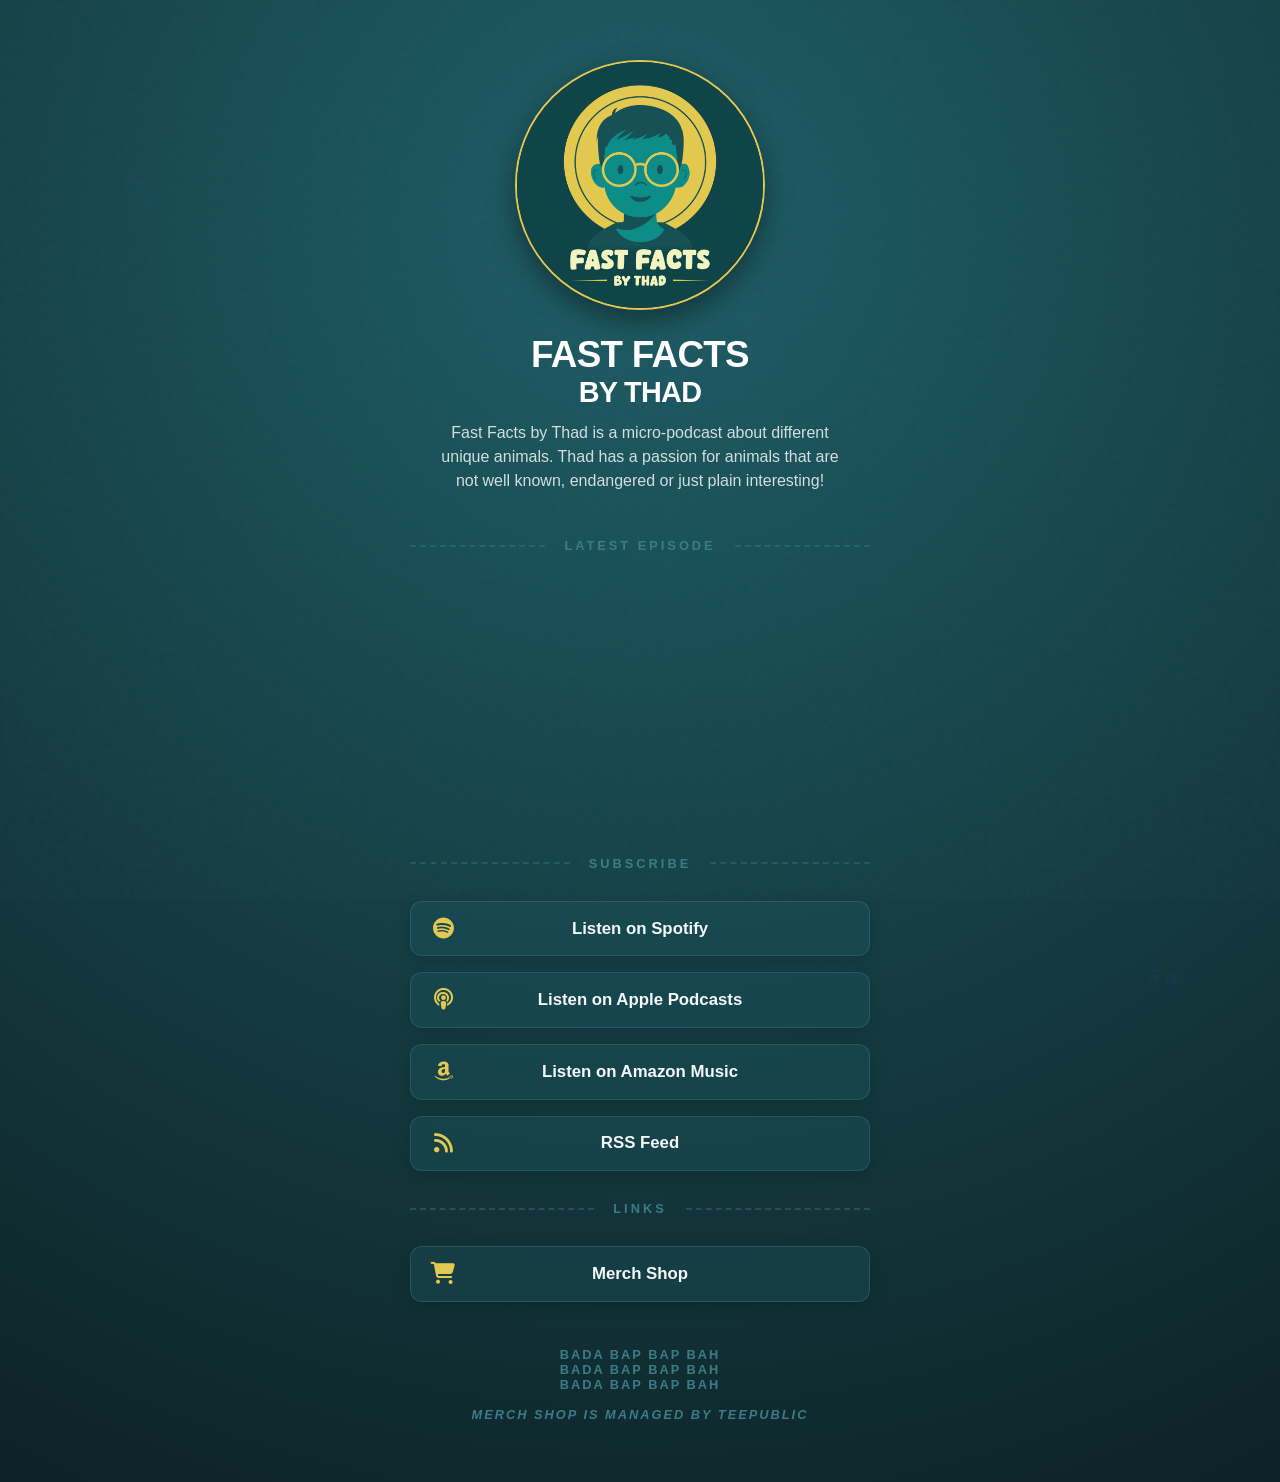
==== index.html @ fd79838b "Update index.html" ====
<!DOCTYPE html>
<html lang="en">
<head>
  <meta charset="UTF-8">
  <meta name="viewport" content="width=device-width, initial-scale=1.0">

  <title>Fast Facts by Thad Podcast | Links</title>
  <meta name="description" content="Fast Facts by Thad is a micro-podcast about different unique animals. Thad has a passion for animals that are not well known, endangered or just plain interesting! ">
  <meta name="robots" content="index, follow, max-image-preview:large, max-snippet:-1, max-video-preview:-1">
  <link rel="canonical" href="https://fastfactsbythad.com/">

  <meta name="ai-search" content="index, follow">
  <meta name="ai-integration" content="enabled">

  <meta property="og:type" content="website">
  <meta property="og:url" content="https://fastfactsbythad.com/">
  <meta property="og:title" content="Fast Facts by Thad Podcast | Links">
  <meta property="og:description" content="Fast Facts by Thad is a micro-podcast about different unique animals. Thad has a passion for animals that are not well known, endangered or just plain interesting! ">
  <meta property="og:image" content="https://fastfactsbythad.com/fastfactsbythadlogo.png">
  <meta property="og:image:alt" content="an illustrated logo of a young boy wearing glasses with the text Fast Facts by Thad at the bottom">

  <meta name="twitter:card" content="summary_large_image">
  <meta name="twitter:url" content="https://fastfactsbythad.com/">
  <meta name="twitter:title" content="Your Catchy Page Title Go Here">
  <meta name="twitter:description" content="Fast Facts by Thad is a micro-podcast about different unique animals. Thad has a passion for animals that are not well known, endangered or just plain interesting! ">
  <meta name="twitter:image" content="https://fastfactsbythad.com/fastfactsbythadlogo.png>

	
    <meta name="viewport" content="width=device-width, initial-scale=1.0">
    <link rel="stylesheet" href="style.css">
    <!-- FontAwesome for animal & podcast platform icons -->
    <link rel="stylesheet" href="https://cdnjs.cloudflare.com/ajax/libs/font-awesome/6.4.0/css/all.min.css">
</head>
<body>

    <!-- Stylized animal tracking accents -->
    <div class="track-accent track-1">🐾</div>
    <div class="track-accent track-2">🐾</div>

    <div class="container">
        <!-- Profile Header -->
<!-- Profile Header -->
<header class="profile">
    <div class="avatar-container">
        <!-- Replace the old <i> tag with your image -->
        <img src="fastfactsbythadlogo.png" alt="Fast Facts by Thad Logo" class="avatar-image">
    </div>
    <h1 class="podcast-title">Fast Facts</h1>
	<h1 class="podcast-subtitle">by Thad</h1>
    <p class="podcast-tagline">Fast Facts by Thad is a micro-podcast about different unique animals. Thad has a passion for animals that are not well known, endangered or just plain interesting! </p>
</header>

		            <div class="divider">
                <span>Latest Episode</span>
					</div>

		
<div class="spotify-embed">
      <iframe data-testid="embed-iframe" style="border-radius:12px" src="https://open.spotify.com/embed/show/7EcVNPOWCaKIQm9xlzZFbG/video?utm_source=generator&si=f77bdb9f01fd45ad" width="496" height="279" frameBorder="0" allowfullscreen="" allow="autoplay; clipboard-write; encrypted-media; fullscreen; picture-in-picture" loading="lazy"></iframe>
</div>
        <!-- Links Section -->
        <main class="links-container">

			            <div class="divider">
                <span>Subscribe</span>
						</div>
            
            <!-- Replace '#' with your actual platform URLs -->
            <a href="https://open.spotify.com/show/7EcVNPOWCaKIQm9xlzZFbG" target="_blank" class="link-btn spotify">
                <span class="icon-wrapper"><i class="fa-brands fa-spotify"></i></span>
                <span class="btn-text">Listen on Spotify</span>
            </a>

            <a href="https://podcasts.apple.com/gb/podcast/fast-facts-by-thad/id1849812046" target="_blank" class="link-btn apple">
                <span class="icon-wrapper"><i class="fa-solid fa-podcast"></i></span>
                <span class="btn-text">Listen on Apple Podcasts</span>
            </a>

            <a href="https://music.amazon.com/podcasts/1249af60-a4c0-4b5a-bf7e-286344730311/fast-facts-by-thad" target="_blank" class="link-btn amazon">
                <span class="icon-wrapper"><i class="fa-brands fa-amazon"></i></span>
                <span class="btn-text">Listen on Amazon Music</span>
            </a>

            <a href="https://anchor.fm/s/105c0866c/podcast/rss" target="_blank" class="link-btn rss">
                <span class="icon-wrapper"><i class="fa-solid fa-rss"></i></span>
                <span class="btn-text">RSS Feed</span>
            </a>

            <!-- Support Separator Divider -->
            <div class="divider">
                <span>Links</span>
            </div>

            <a href="https://www.teepublic.com/user/FastFactsbyThad" target="_blank" class="link-btn website">
                <span class="icon-wrapper"><i class="fa-solid fa-cart-shopping"></i></span>
                <span class="btn-text">Merch Shop</span>
            </a>


        </main>

        <!-- Minimal Footer -->
        <footer class="social-footer">
            <p class="footer-note">bada bap bap bah <br> bada bap bap bah <br> bada bap bap bah <br><br><em>Merch Shop is managed by Teepublic</em></p>
        </footer>
    </div>

	
  
</body>
</html>
---- style.css ----
* {
    box-sizing: border-box;
    margin: 0;
    padding: 0;
}

body {
    font-family: -apple-system, BlinkMacSystemFont, "Segoe UI", Roboto, Helvetica, Arial, sans-serif;
    /* Immersive, moody deep water/reptilian gradient background */
    background: radial-gradient(circle at 50% 15%, #1e5e67 0%, #0d2226 100%);
    color: #f4f8f9;
    min-height: 100vh;
    display: flex;
    justify-content: center;
    align-items: flex-start;
    padding: 60px 20px;
    position: relative;
    overflow-x: hidden;
}

/* Organic micro-texture scale simulation overlay */
body::before {
    content: "";
    position: fixed;
    top: 0; left: 0; width: 100vw; height: 100vh;
    opacity: 0.025;
    pointer-events: none;
    z-index: 10;
    background-image: url("data:image/svg+xml,%3Csvg viewBox='0 0 200 200' xmlns='http://www.w3.org/2000/svg'%3E%3Cfilter id='noise'%3E%3CfeTurbulence type='fractalNoise' baseFrequency='0.75' numOctaves='3' stitchTiles='stitch'/%3E%3C/filter%3E%3Crect width='100%25' height='100%25' filter='url(%23noise)'/%3E%3C/svg%3E");
}

/* Tracking Accents */
.track-accent {
    position: absolute;
    font-size: 1.5rem;
    opacity: 0.08;
    pointer-events: none;
    user-select: none;
    color: #e2c952;
}
.track-1 { top: 12%; left: 10%; transform: rotate(15deg); }
.track-2 { top: 65%; right: 8%; transform: rotate(-35deg); }

/* Main Wrapper Layout */
.container {
    width: 100%;
    max-width: 460px;
    text-align: center;
    animation: dynamicFade 0.7s cubic-bezier(0.25, 1, 0.5, 1);
}

/* Profile / Branding Header */
.profile {
    margin-bottom: 45px;
}

.avatar-container {
    width: 250px;
    height: 250px;
    background-color: #0d2226;
    border: 2px solid #e2c952; /* Your gold accent border */
    border-radius: 50%;        /* Forces the container into a perfect circle */
    overflow: hidden;          /* Clips the square corners of the image inside it */
    margin: 0 auto 24px auto;
    display: flex;
    align-items: center;
    justify-content: center;
    box-shadow: 0 12px 28px rgba(0, 0, 0, 0.4);
}

.avatar-image {
    width: 100%;
    height: 100%;
    object-fit: cover;         /* Ensures the image fills the circle without stretching */
    display: block;
}
}

.avatar-icon {
    font-size: 2.2rem;
    color: #e2c952;
}

.podcast-title {
    font-size: 2.3rem;
    font-weight: 900;
    letter-spacing: -0.7px;
    margin-bottom: 0px;
    color: #ffffff;
    text-transform: uppercase;
}

.podcast-subtitle {
    font-size: 1.8rem;
    font-weight: 900;
    letter-spacing: -0.7px;
    margin-bottom: 12px;
    color: #ffffff;
    text-transform: uppercase;
}

.podcast-tagline {
    font-size: 1rem;
    line-height: 1.5;
    color: #f4f8f9;
    opacity: 0.85;
    padding: 0 20px;
    font-weight: 400;
}

/* Links Grid Structure */
.links-container {
    display: flex;
    flex-direction: column;
    gap: 16px;
    margin-bottom: 45px;
}

/* 3-Column Grid Layout (Guarantees un-smooshed, readable icon separation) */
.link-btn {
    display: grid;
    grid-template-columns: 40px 1fr 40px; 
    align-items: center;
    text-decoration: none;
    color: #f4f8f9;
    background-color: rgba(30, 94, 103, 0.3); /* Transparent Main Teal Base */
    border: 1px solid rgba(58, 125, 135, 0.4); /* Muted slate teal borders */
    padding: 16px 12px;
    border-radius: 12px;
    font-size: 1.05rem;
    font-weight: 600;
    box-shadow: 0 4px 15px rgba(0, 0, 0, 0.15);
    transition: all 0.25s cubic-bezier(0.215, 0.610, 0.355, 1);
}

/* Icon box placement track */
.icon-wrapper {
    display: flex;
    justify-content: center;
    align-items: center;
    font-size: 1.35rem;
    color: #e2c952; /* Base color uses Accent Gold */
    transition: transform 0.2s ease, color 0.2s ease;
}

/* Middle core text alignment track */
.btn-text {
    grid-column: 2;
    text-align: center;
    word-wrap: break-word;
}

/* Hover Physics Engine */
.link-btn:hover {
    transform: translateY(-2px);
    background-color: rgba(30, 94, 103, 0.55);
    border-color: #e2c952; /* Changes to Accent Gold on Hover */
    box-shadow: 0 8px 24px rgba(0, 0, 0, 0.25);
}

.link-btn:hover .icon-wrapper {
    transform: scale(1.15);
    color: #ffffff;
}

.link-btn:active {
    transform: translateY(1px);
}

/* Branding indicator adjustments for specific services */
.link-btn.spotify:hover { border-color: #1DB954; }
.link-btn.apple:hover { border-color: #FC3C44; }
.link-btn.amazon:hover { border-color: #00A8E1; }
.link-btn.youtube:hover { border-color: #FF0000; }

/* Section Separator */
.divider {
    display: flex;
    align-items: center;
    text-align: center;
    margin: 14px 0;
    color: #3a7d87;
    font-size: 0.8rem;
    font-weight: 800;
    text-transform: uppercase;
    letter-spacing: 3px;
}

.divider::before, .divider::after {
    content: '';
    flex: 1;
    border-bottom: 2px dashed rgba(58, 125, 135, 0.4);
}

.divider:not(:empty)::before { margin-right: 1.5em; }
.divider:not(:empty)::after { margin-left: 1.5em; }

/* Minimalist Footer Note */
.social-footer {
    margin-top: 16px;
}

.footer-note {
    color: #3a7d87;
    font-size: 0.8rem;
    letter-spacing: 2px;
    text-transform: uppercase;
    font-weight: 700;
}

/* Smooth scaling entry animation */
@keyframes dynamicFade {
    from {
        opacity: 0;
        transform: translateY(15px);
    }
    to {
        opacity: 1;
        transform: translateY(0);
    }
}

/* Adaptive layout for micro viewports */
@media (max-width: 400px) {
    body {
        padding: 40px 14px;
    }
    .link-btn {
        font-size: 0.98rem;
        grid-template-columns: 35px 1fr 35px;
        padding: 14px 8px;
    }
}

.spotify-embed {
  position: relative;
  width: 100%;
  max-width: 496px;
  aspect-ratio: 16 / 9;
  margin-bottom: 16px;
}

.spotify-embed iframe {
  position: absolute;
  top: 0;
  left: 0;
  width: 100%;
  height: 100%;
  border-radius: 12px;
}
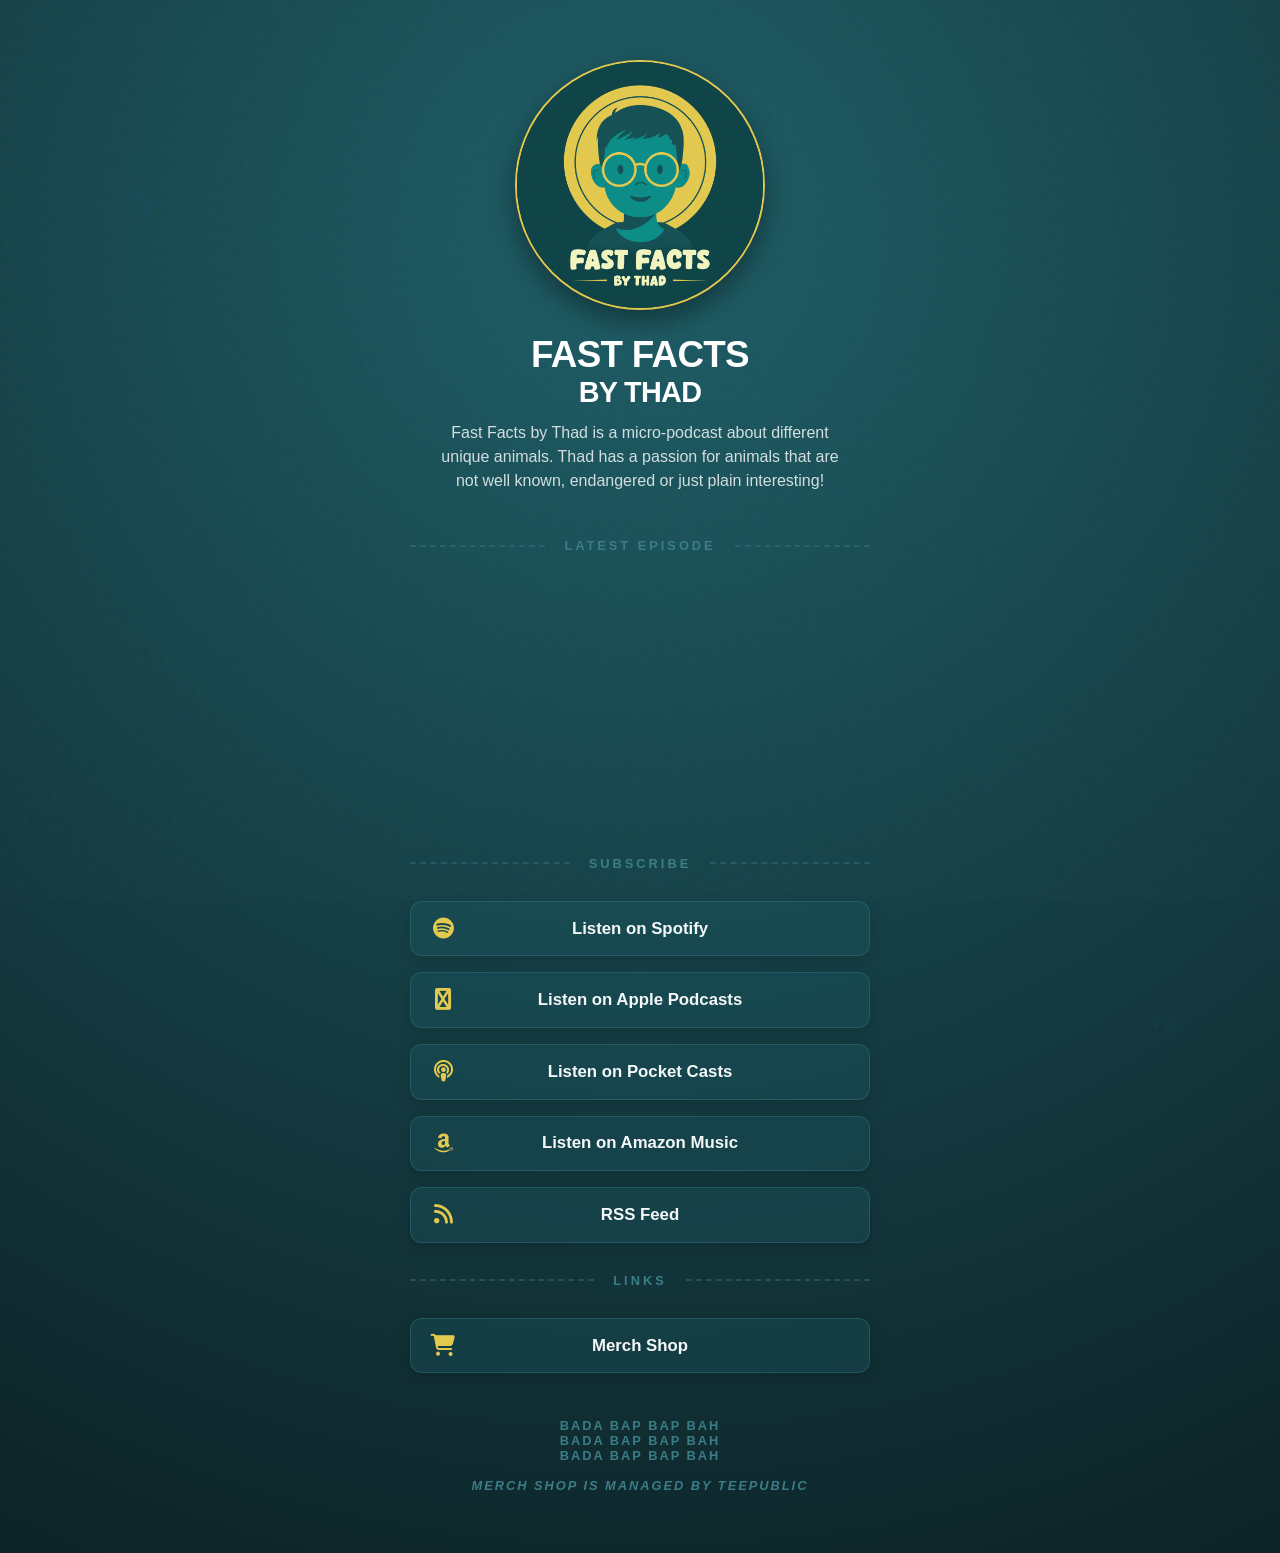
==== commit b40a96e6: "Update index.html added pocket casts, changed apple podcast icon" ====
--- a/index.html
+++ b/index.html
@@ -33,16 +33,12 @@
 </head>
 <body>
 
-    <!-- Stylized animal tracking accents -->
     <div class="track-accent track-1">🐾</div>
     <div class="track-accent track-2">🐾</div>
 
     <div class="container">
-        <!-- Profile Header -->
-<!-- Profile Header -->
 <header class="profile">
     <div class="avatar-container">
-        <!-- Replace the old <i> tag with your image -->
         <img src="fastfactsbythadlogo.png" alt="Fast Facts by Thad Logo" class="avatar-image">
     </div>
     <h1 class="podcast-title">Fast Facts</h1>
@@ -65,15 +61,19 @@
                 <span>Subscribe</span>
 						</div>
             
-            <!-- Replace '#' with your actual platform URLs -->
             <a href="https://open.spotify.com/show/7EcVNPOWCaKIQm9xlzZFbG" target="_blank" class="link-btn spotify">
                 <span class="icon-wrapper"><i class="fa-brands fa-spotify"></i></span>
                 <span class="btn-text">Listen on Spotify</span>
             </a>
 
             <a href="https://podcasts.apple.com/gb/podcast/fast-facts-by-thad/id1849812046" target="_blank" class="link-btn apple">
+                <span class="icon-wrapper"><i class="fa-solid fa-apple"></i></span>
+                <span class="btn-text">Listen on Apple Podcasts</span>
+            </a>
+
+			<a href="https://pca.st/h0dcdpww" target="_blank" class="link-btn pocketcasts">
                 <span class="icon-wrapper"><i class="fa-solid fa-podcast"></i></span>
-                <span class="btn-text">Listen on Apple Podcasts</span>
+                <span class="btn-text">Listen on Pocket Casts</span>
             </a>
 
             <a href="https://music.amazon.com/podcasts/1249af60-a4c0-4b5a-bf7e-286344730311/fast-facts-by-thad" target="_blank" class="link-btn amazon">
@@ -86,7 +86,6 @@
                 <span class="btn-text">RSS Feed</span>
             </a>
 
-            <!-- Support Separator Divider -->
             <div class="divider">
                 <span>Links</span>
             </div>
@@ -99,7 +98,6 @@
 
         </main>
 
-        <!-- Minimal Footer -->
         <footer class="social-footer">
             <p class="footer-note">bada bap bap bah <br> bada bap bap bah <br> bada bap bap bah <br><br><em>Merch Shop is managed by Teepublic</em></p>
         </footer>
--- a/style.css
+++ b/style.css
@@ -38,7 +38,7 @@
     opacity: 0.08;
     pointer-events: none;
     user-select: none;
-    color: #e2c952;
+    color: #E3C94E;
 }
 .track-1 { top: 12%; left: 10%; transform: rotate(15deg); }
 .track-2 { top: 65%; right: 8%; transform: rotate(-35deg); }
@@ -60,7 +60,7 @@
     width: 250px;
     height: 250px;
     background-color: #0d2226;
-    border: 2px solid #e2c952; /* Your gold accent border */
+    border: 2px solid #E3C94E; /* Your gold accent border */
     border-radius: 50%;        /* Forces the container into a perfect circle */
     overflow: hidden;          /* Clips the square corners of the image inside it */
     margin: 0 auto 24px auto;
@@ -80,7 +80,7 @@
 
 .avatar-icon {
     font-size: 2.2rem;
-    color: #e2c952;
+    color: #E3C94E;
 }
 
 .podcast-title {
@@ -141,7 +141,7 @@
     justify-content: center;
     align-items: center;
     font-size: 1.35rem;
-    color: #e2c952; /* Base color uses Accent Gold */
+    color: #E3C94E; /* Base color uses Accent Gold */
     transition: transform 0.2s ease, color 0.2s ease;
 }
 
@@ -156,7 +156,7 @@
 .link-btn:hover {
     transform: translateY(-2px);
     background-color: rgba(30, 94, 103, 0.55);
-    border-color: #e2c952; /* Changes to Accent Gold on Hover */
+    border-color: #E3C94E; /* Changes to Accent Gold on Hover */
     box-shadow: 0 8px 24px rgba(0, 0, 0, 0.25);
 }
 
@@ -173,7 +173,10 @@
 .link-btn.spotify:hover { border-color: #1DB954; }
 .link-btn.apple:hover { border-color: #FC3C44; }
 .link-btn.amazon:hover { border-color: #00A8E1; }
+.link-btn.anchor:hover { border-color: #A549FF; }
+.link-btn.pocketcasts:hover { border-color: #F74132; }
 .link-btn.youtube:hover { border-color: #FF0000; }
+
 
 /* Section Separator */
 .divider {
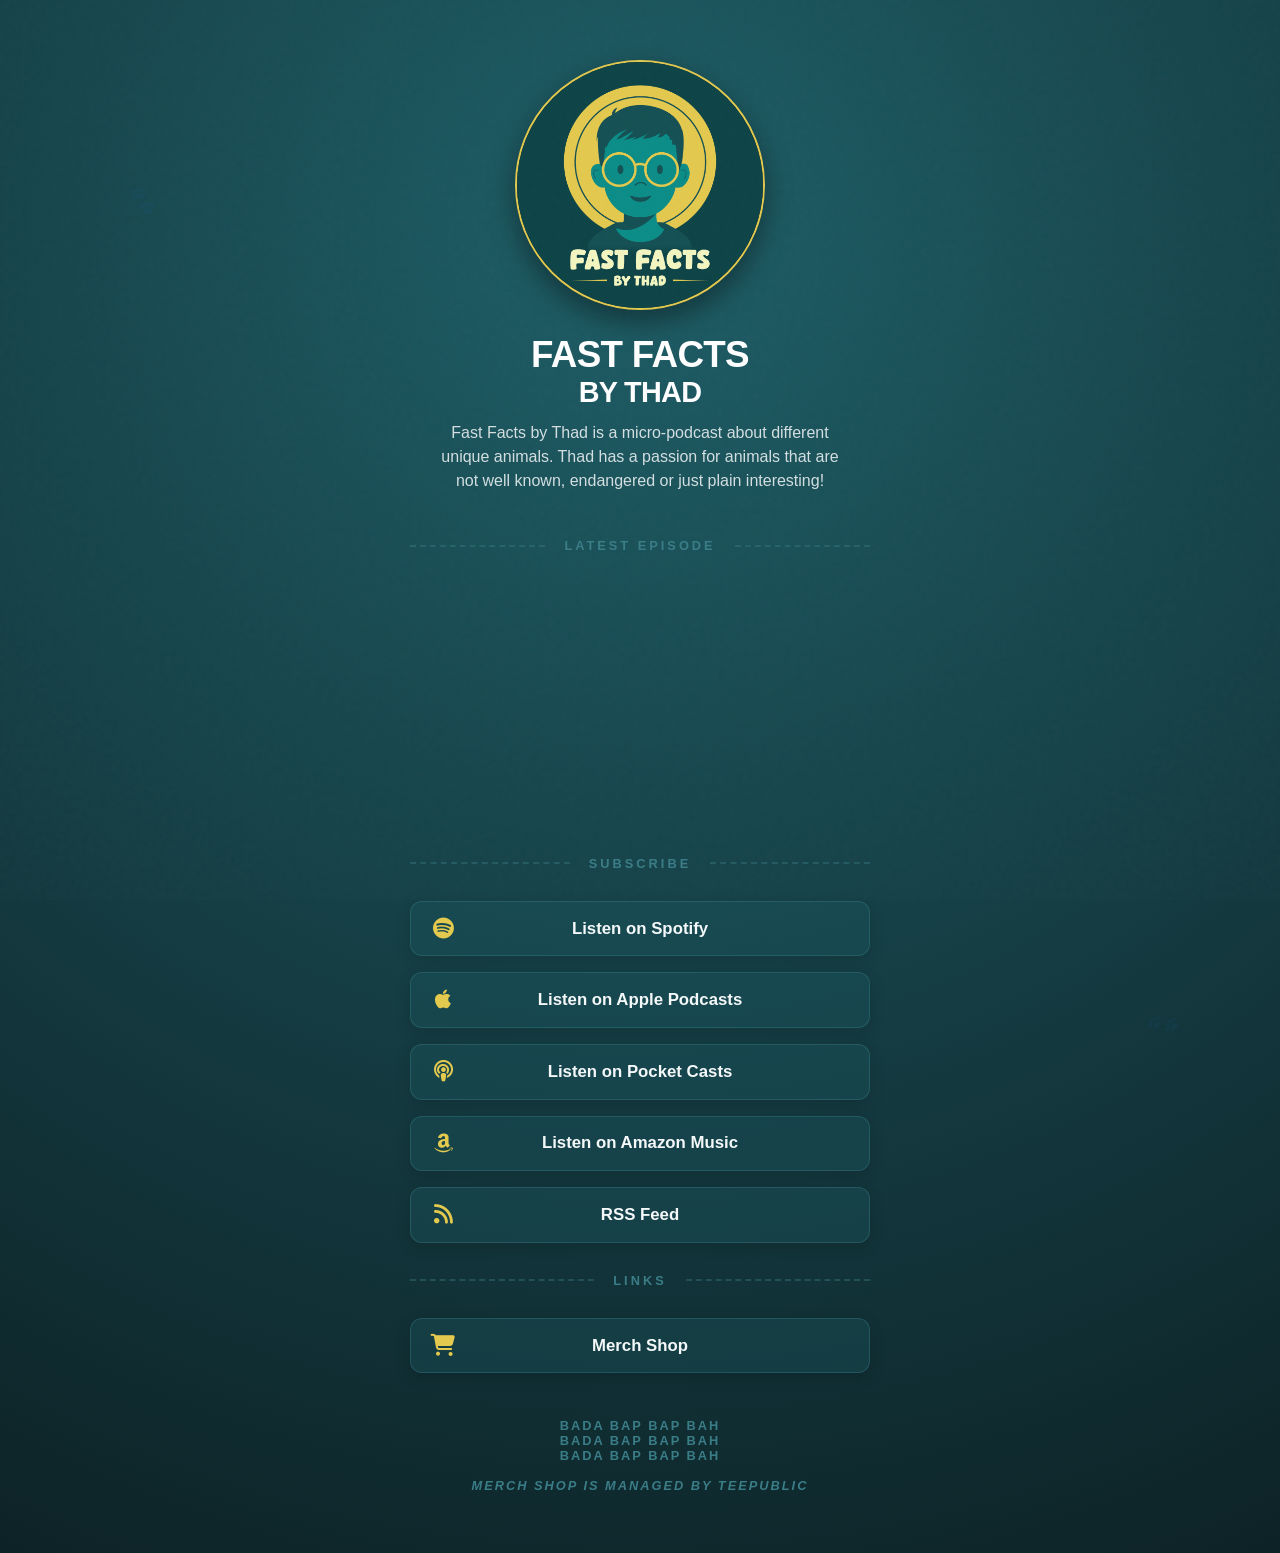
==== commit 7ee6dc45: "Update index.html" ====
--- a/index.html
+++ b/index.html
@@ -30,6 +30,12 @@
     <link rel="stylesheet" href="style.css">
     <!-- FontAwesome for animal & podcast platform icons -->
     <link rel="stylesheet" href="https://cdnjs.cloudflare.com/ajax/libs/font-awesome/6.4.0/css/all.min.css">
+
+	<link rel="apple-touch-icon" sizes="180x180" href="/apple-touch-icon.png">
+	<link rel="icon" type="image/png" sizes="32x32" href="/favicon-32x32.png">
+	<link rel="icon" type="image/png" sizes="16x16" href="/favicon-16x16.png">
+	<link rel="manifest" href="/site.webmanifest">
+	
 </head>
 <body>
 
@@ -67,7 +73,7 @@
             </a>
 
             <a href="https://podcasts.apple.com/gb/podcast/fast-facts-by-thad/id1849812046" target="_blank" class="link-btn apple">
-                <span class="icon-wrapper"><i class="fa-solid fa-apple"></i></span>
+                <span class="icon-wrapper"><i class="fa-brands fa-apple"></i></span>
                 <span class="btn-text">Listen on Apple Podcasts</span>
             </a>
 
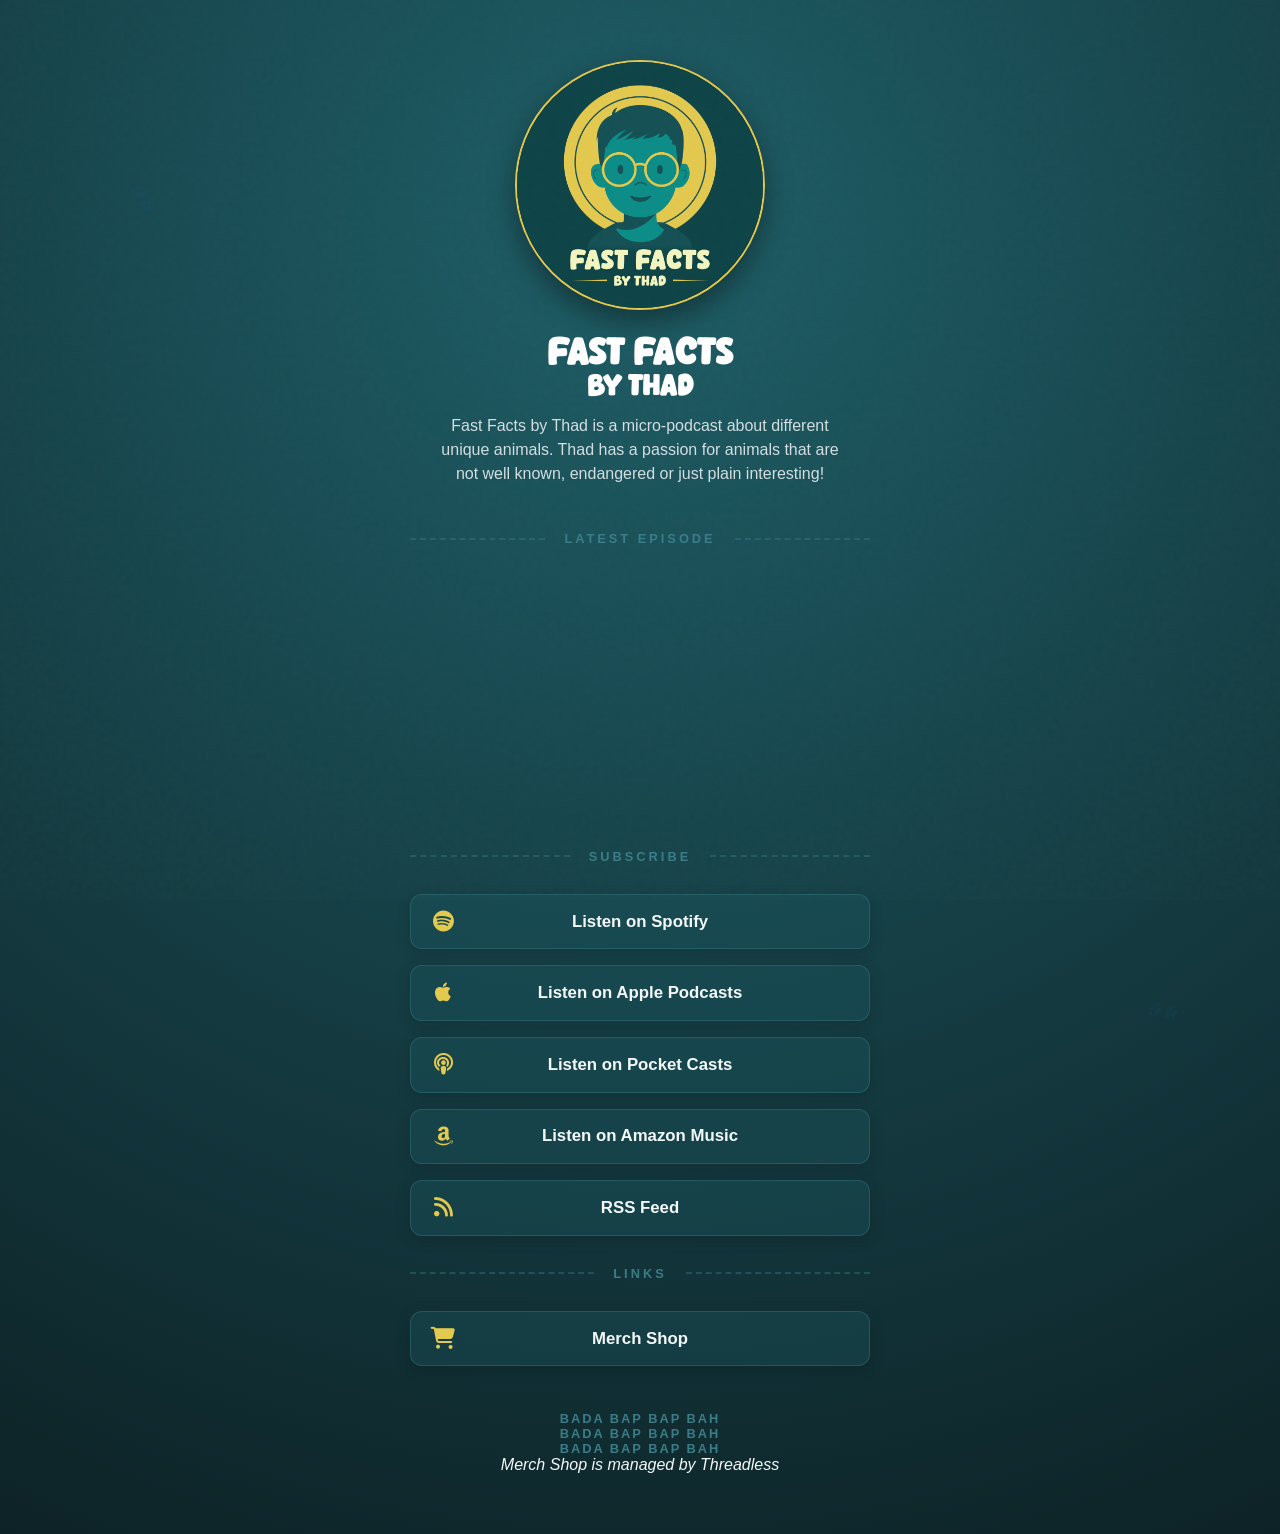
==== commit 4ce480fb: "Update index.html" ====
--- a/index.html
+++ b/index.html
@@ -96,7 +96,7 @@
                 <span>Links</span>
             </div>
 
-            <a href="https://www.teepublic.com/user/FastFactsbyThad" target="_blank" class="link-btn website">
+            <a href="https://fastfactsbythad.threadless.com" target="_blank" class="link-btn website">
                 <span class="icon-wrapper"><i class="fa-solid fa-cart-shopping"></i></span>
                 <span class="btn-text">Merch Shop</span>
             </a>
@@ -105,7 +105,8 @@
         </main>
 
         <footer class="social-footer">
-            <p class="footer-note">bada bap bap bah <br> bada bap bap bah <br> bada bap bap bah <br><br><em>Merch Shop is managed by Teepublic</em></p>
+            <p class="footer-note">bada bap bap bah <br> bada bap bap bah <br> bada bap bap bah </p>
+			<p class="footer-note-shop"><em>Merch Shop is managed by Threadless</em></p>
         </footer>
     </div>
 
--- a/style.css
+++ b/style.css
@@ -1,10 +1,19 @@
-
+@import url('https://fonts.googleapis.com/css2?family=Modak&display=swap');
+
+@font-face {
+  font-family: 'baberry';
+  src: url('baberry.ttf') format('truetype');
+  font-weight: 400;
+  font-style: normal;
+}
 
 * {
     box-sizing: border-box;
     margin: 0;
     padding: 0;
 }
+
+
 
 body {
     font-family: -apple-system, BlinkMacSystemFont, "Segoe UI", Roboto, Helvetica, Arial, sans-serif;
@@ -84,17 +93,18 @@
 }
 
 .podcast-title {
+  font-family: "baberry", system-ui;
     font-size: 2.3rem;
-    font-weight: 900;
+    font-weight: 400;
     letter-spacing: -0.7px;
-    margin-bottom: 0px;
     color: #ffffff;
     text-transform: uppercase;
 }
 
 .podcast-subtitle {
+  font-family: "baberry", system-ui;
     font-size: 1.8rem;
-    font-weight: 900;
+    font-weight: 400;
     letter-spacing: -0.7px;
     margin-bottom: 12px;
     color: #ffffff;
@@ -171,7 +181,7 @@
 
 /* Branding indicator adjustments for specific services */
 .link-btn.spotify:hover { border-color: #1DB954; }
-.link-btn.apple:hover { border-color: #FC3C44; }
+.link-btn.apple:hover { border-color: #7224d8; }
 .link-btn.amazon:hover { border-color: #00A8E1; }
 .link-btn.anchor:hover { border-color: #A549FF; }
 .link-btn.pocketcasts:hover { border-color: #F74132; }
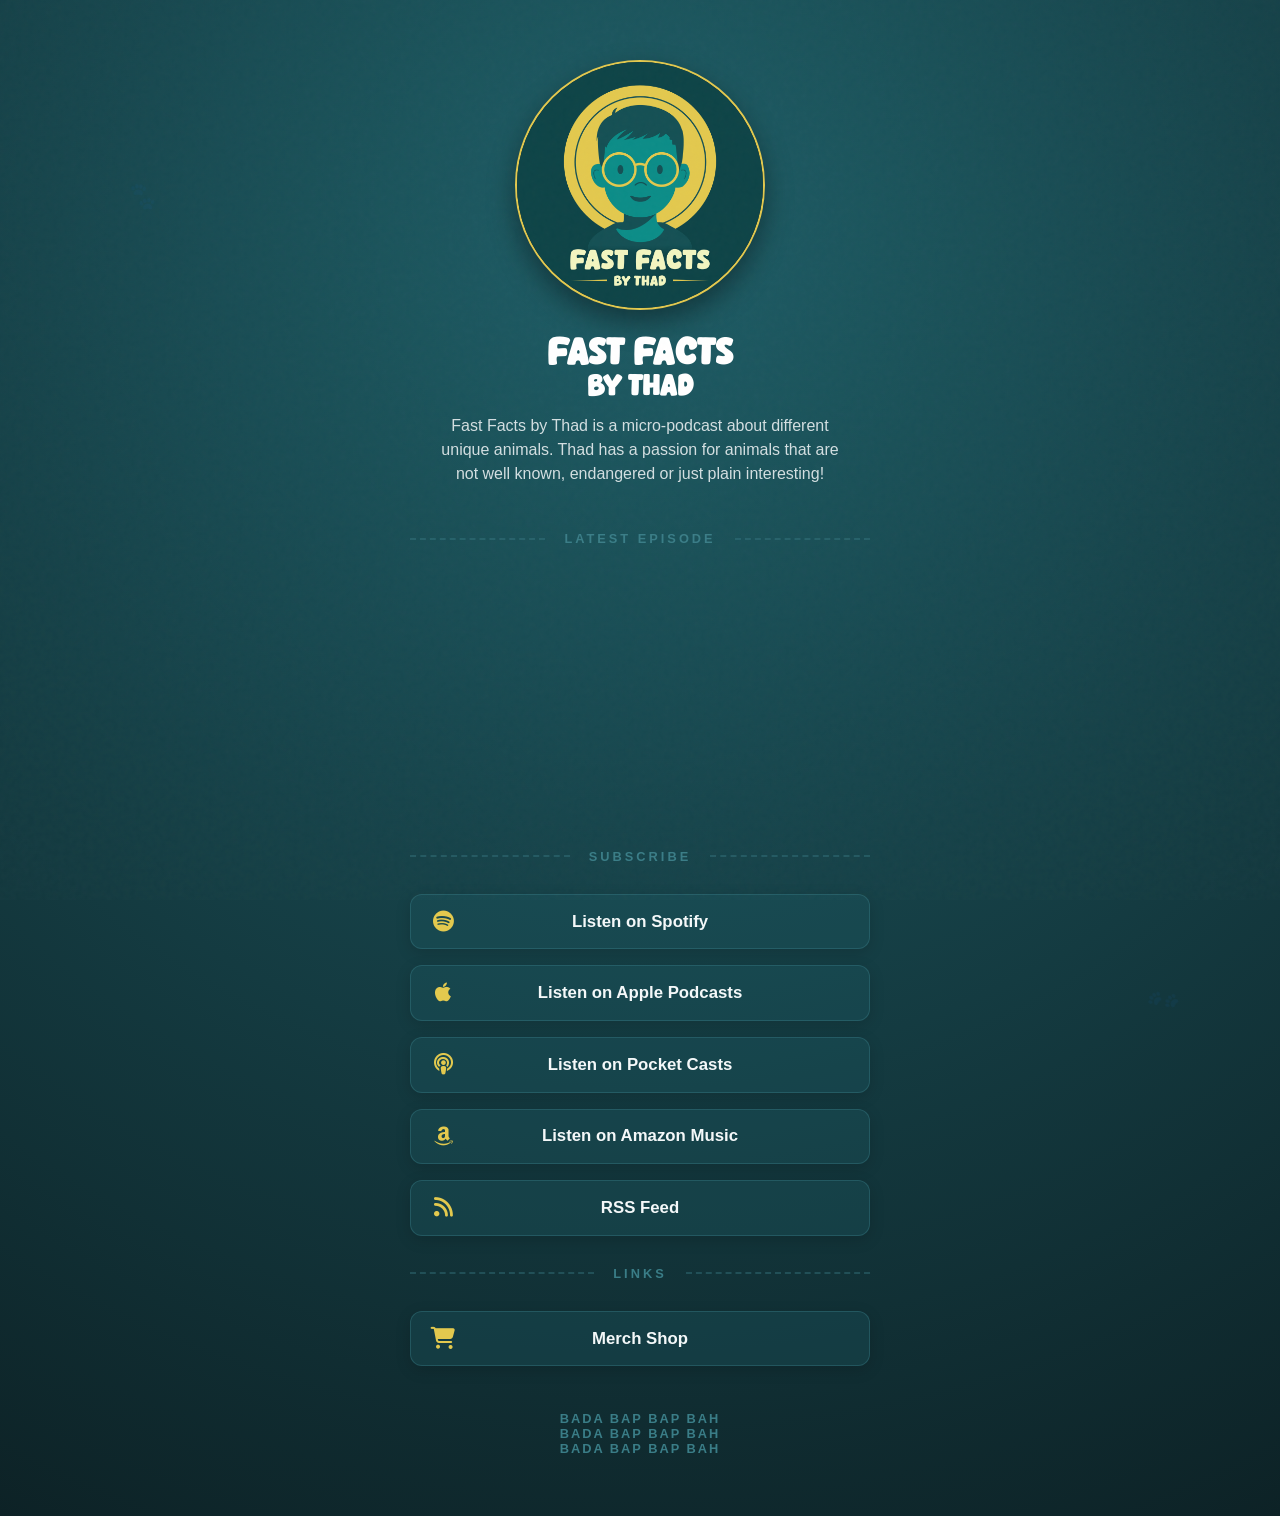
==== commit 227fdc40: "Update index.html" ====
--- a/index.html
+++ b/index.html
@@ -106,7 +106,6 @@
 
         <footer class="social-footer">
             <p class="footer-note">bada bap bap bah <br> bada bap bap bah <br> bada bap bap bah </p>
-			<p class="footer-note-shop"><em>Merch Shop is managed by Threadless</em></p>
         </footer>
     </div>
 
--- a/style.css
+++ b/style.css
@@ -223,6 +223,17 @@
     font-weight: 700;
 }
 
+
+.footer-note-shop {
+    color: #3a7d87;
+    font-size: 0.4rem;
+    letter-spacing: 2px;
+    margin-top:12px;
+    text-transform: uppercase;
+    font-weight: 700;
+}
+
+
 /* Smooth scaling entry animation */
 @keyframes dynamicFade {
     from {
